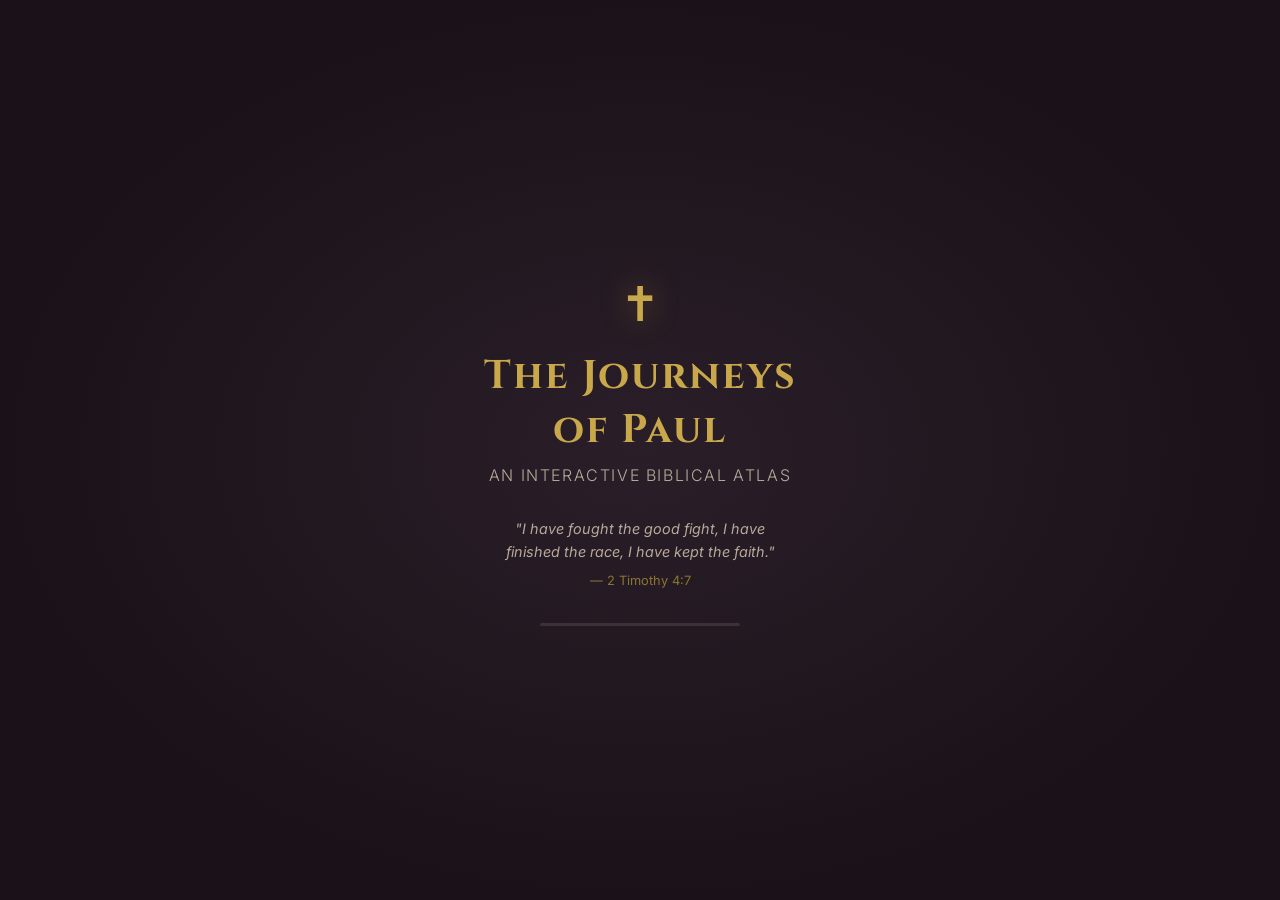
==== index.html @ fb25dde8 "feat: Paul's Missionary Journeys interactive biblical atlas ArcGIS Maps SDK 5.0 app with Calcite Des" ====
<!DOCTYPE html>
<html lang="en">
  <head>
    <meta charset="UTF-8" />
    <meta name="viewport" content="width=device-width, initial-scale=1.0, maximum-scale=1.0, user-scalable=no" />
    <meta name="apple-mobile-web-app-capable" content="yes" />
    <meta name="apple-mobile-web-app-status-bar-style" content="black-translucent" />
    <meta name="theme-color" content="#1a1119" />
    <meta name="description" content="Interactive map of the Apostle Paul's missionary journeys with scripture references, biblical and modern city names." />
    <title>Paul's Missionary Journeys</title>

    <!-- ArcGIS Maps SDK 5.0 (unified: Core + Calcite + Components) -->
    <script type="module" src="https://js.arcgis.com/5.0/"></script>
    <link rel="stylesheet" href="https://js.arcgis.com/5.0/esri/themes/dark/main.css" />

    <!-- Google Fonts -->
    <link rel="preconnect" href="https://fonts.googleapis.com" />
    <link rel="preconnect" href="https://fonts.gstatic.com" crossorigin />
    <link href="https://fonts.googleapis.com/css2?family=Cinzel:wght@400;600;700&family=Inter:wght@300;400;500;600&display=swap" rel="stylesheet" />

    <!-- App Styles -->
    <link rel="stylesheet" href="css/styles.css" />
  </head>

  <body class="calcite-mode-dark">
    <!-- ==================== SPLASH SCREEN ==================== -->
    <div id="splash" class="splash">
      <div class="splash-content">
        <div class="splash-cross">&#10013;</div>
        <h1 class="splash-title">The Journeys of Paul</h1>
        <p class="splash-subtitle">An Interactive Biblical Atlas</p>
        <div class="splash-verse">
          "I have fought the good fight, I have finished the race, I have kept the faith."
          <span class="splash-ref">&mdash; 2 Timothy 4:7</span>
        </div>
        <div class="splash-loader">
          <div class="splash-loader-bar"></div>
        </div>
      </div>
    </div>

    <!-- ==================== MAIN APP ==================== -->
    <calcite-shell class="app-shell">

      <!-- ===== HEADER ===== -->
      <calcite-navigation slot="header" class="app-header">
        <calcite-navigation-logo
          slot="logo"
          heading="Paul's Journeys"
          description="Interactive Biblical Atlas"
          icon="map"
        ></calcite-navigation-logo>

        <div slot="content-end" class="header-actions">
          <calcite-button
            id="btnScripture"
            appearance="transparent"
            icon-start="book"
            kind="neutral"
            scale="s"
            class="header-btn"
          >Scripture</calcite-button>
          <calcite-button
            id="btnToggleNames"
            appearance="transparent"
            icon-start="label"
            kind="neutral"
            scale="s"
            class="header-btn"
          >Names</calcite-button>
          <calcite-button
            id="btnInfo"
            appearance="transparent"
            icon-start="information"
            kind="neutral"
            scale="s"
            class="header-btn hide-label-mobile"
          ></calcite-button>
        </div>
      </calcite-navigation>

      <!-- ===== JOURNEY SELECTOR CHIPS ===== -->
      <div id="journeyBar" class="journey-bar">
        <div class="journey-chips">
          <button class="journey-chip active" data-journey="all">
            <span class="chip-dot" style="background:#888"></span>
            All Journeys
          </button>
          <button class="journey-chip" data-journey="1">
            <span class="chip-dot" style="background:#C9A84C"></span>
            Journey 1
          </button>
          <button class="journey-chip" data-journey="2">
            <span class="chip-dot" style="background:#8A4F7D"></span>
            Journey 2
          </button>
          <button class="journey-chip" data-journey="3">
            <span class="chip-dot" style="background:#568259"></span>
            Journey 3
          </button>
          <button class="journey-chip" data-journey="4">
            <span class="chip-dot" style="background:#A34B4B"></span>
            To Rome
          </button>
        </div>
      </div>

      <!-- ===== MAP ===== -->
      <div id="viewDiv"></div>

      <!-- ===== SCRIPTURE FILTER PANEL ===== -->
      <div id="scripturePanel" class="scripture-panel hidden">
        <div class="scripture-panel-header">
          <h3>Filter by Scripture</h3>
          <calcite-button
            id="closeScripture"
            appearance="transparent"
            icon-start="x"
            kind="neutral"
            scale="s"
          ></calcite-button>
        </div>
        <div class="scripture-search">
          <calcite-input-text
            id="scriptureSearch"
            placeholder="Search verse (e.g. Acts 16:9)"
            icon="search"
            clearable
            scale="m"
          ></calcite-input-text>
        </div>
        <div id="chapterList" class="chapter-list"></div>
      </div>

      <!-- ===== INFO MODAL ===== -->
      <calcite-modal id="infoModal" scale="m" width-scale="s">
        <h3 slot="header">About This Map</h3>
        <div slot="content" class="info-content">
          <p>This interactive atlas traces the <strong>four missionary journeys of the Apostle Paul</strong> as recorded in the book of Acts.</p>
          <div class="info-legend">
            <h4>Journey Legend</h4>
            <div class="legend-item"><span class="legend-line" style="background:#C9A84C"></span>First Journey (AD 46-48) &mdash; Acts 13-14</div>
            <div class="legend-item"><span class="legend-line" style="background:#8A4F7D"></span>Second Journey (AD 49-52) &mdash; Acts 15:36-18:22</div>
            <div class="legend-item"><span class="legend-line" style="background:#568259"></span>Third Journey (AD 53-57) &mdash; Acts 18:23-21:17</div>
            <div class="legend-item"><span class="legend-line" style="background:#A34B4B"></span>Journey to Rome (AD 59-60) &mdash; Acts 27-28</div>
          </div>
          <div class="info-features">
            <h4>Features</h4>
            <ul>
              <li>Tap any city to see biblical events & scripture</li>
              <li>Use journey chips to filter by trip</li>
              <li>Toggle biblical/modern city names</li>
              <li>Filter by scripture chapter or verse</li>
              <li>See how each city connects to the biblical narrative</li>
            </ul>
          </div>
          <p class="info-verse">"How beautiful are the feet of those who bring good news!" &mdash; Romans 10:15</p>
        </div>
      </calcite-modal>

      <!-- ===== BOTTOM SHEET (city details) ===== -->
      <div id="bottomSheet" class="bottom-sheet">
        <div class="sheet-handle" id="sheetHandle"><div class="handle-bar"></div></div>
        <div class="sheet-content" id="sheetContent">
          <div class="sheet-header">
            <div class="sheet-city-info">
              <h2 id="sheetBiblicalName" class="sheet-biblical-name"></h2>
              <p id="sheetModernName" class="sheet-modern-name"></p>
            </div>
            <calcite-button
              id="closeSheet"
              appearance="transparent"
              icon-start="x"
              kind="neutral"
              scale="s"
              round
            ></calcite-button>
          </div>
          <div id="sheetEvents" class="sheet-events"></div>
        </div>
      </div>

      <!-- ===== NAME TOGGLE INDICATOR ===== -->
      <div id="nameToggle" class="name-toggle">
        <span id="nameLabel">Showing: Biblical Names</span>
      </div>

    </calcite-shell>

    <!-- App Script -->
    <script type="module" src="js/app.js"></script>
  </body>
</html>
---- css/styles.css ----
/* ============================================================
   Paul's Missionary Journeys — Biblical Theme Styles
   ============================================================ */

/* ---------- CSS Variables / Theme ---------- */
:root {
  --gold: #C9A84C;
  --gold-light: #E8D9A0;
  --gold-dim: #8B7533;
  --parchment: #F5E6C8;
  --parchment-dark: #2A2118;
  --deep-purple: #1a1119;
  --panel-bg: #221a20;
  --card-bg: #2d2329;
  --card-border: #3d3036;
  --text-primary: #EDE0D4;
  --text-secondary: #B8A99A;
  --text-muted: #7A6D62;
  --journey-1: #C9A84C;
  --journey-2: #8A4F7D;
  --journey-3: #568259;
  --journey-4: #A34B4B;
  --font-display: "Cinzel", Georgia, serif;
  --font-body: "Inter", system-ui, -apple-system, sans-serif;
  --safe-bottom: env(safe-area-inset-bottom, 0px);
  --safe-top: env(safe-area-inset-top, 0px);
  --sheet-height: 0px;
}

/* ---------- Reset ---------- */
*,
*::before,
*::after {
  box-sizing: border-box;
  margin: 0;
  padding: 0;
}

html, body {
  height: 100%;
  overflow: hidden;
  font-family: var(--font-body);
  background: var(--deep-purple);
  color: var(--text-primary);
  -webkit-font-smoothing: antialiased;
  -webkit-tap-highlight-color: transparent;
}

/* ---------- Calcite Overrides ---------- */
calcite-shell {
  --calcite-color-brand: var(--gold);
  --calcite-font-family: var(--font-body);
}

.app-header {
  --calcite-color-brand: var(--gold);
  background: var(--deep-purple) !important;
  border-bottom: 1px solid var(--card-border);
}

.app-header calcite-navigation-logo {
  --calcite-color-text-1: var(--gold);
  font-family: var(--font-display);
}

.header-actions {
  display: flex;
  gap: 4px;
  align-items: center;
}

.header-btn {
  --calcite-color-text-1: var(--text-secondary);
  font-size: 13px;
}

/* ---------- Splash Screen ---------- */
.splash {
  position: fixed;
  inset: 0;
  z-index: 10000;
  display: flex;
  align-items: center;
  justify-content: center;
  background: radial-gradient(ellipse at center, #2a1f28 0%, var(--deep-purple) 70%);
  transition: opacity 0.8s ease, visibility 0.8s ease;
}

.splash.hidden {
  opacity: 0;
  visibility: hidden;
  pointer-events: none;
}

.splash-content {
  text-align: center;
  padding: 2rem;
  max-width: 400px;
}

.splash-cross {
  font-size: 48px;
  color: var(--gold);
  margin-bottom: 1rem;
  text-shadow: 0 0 30px rgba(201, 168, 76, 0.4);
  animation: pulse-glow 2s ease-in-out infinite;
}

@keyframes pulse-glow {
  0%, 100% { text-shadow: 0 0 20px rgba(201, 168, 76, 0.3); }
  50% { text-shadow: 0 0 40px rgba(201, 168, 76, 0.6); }
}

.splash-title {
  font-family: var(--font-display);
  font-size: clamp(1.8rem, 5vw, 2.5rem);
  color: var(--gold);
  letter-spacing: 0.05em;
  margin-bottom: 0.5rem;
}

.splash-subtitle {
  font-size: 1rem;
  color: var(--text-secondary);
  margin-bottom: 2rem;
  letter-spacing: 0.1em;
  text-transform: uppercase;
  font-weight: 300;
}

.splash-verse {
  font-style: italic;
  color: var(--text-secondary);
  font-size: 0.9rem;
  line-height: 1.6;
  margin-bottom: 2rem;
  padding: 0 1rem;
}

.splash-ref {
  display: block;
  margin-top: 0.5rem;
  color: var(--gold-dim);
  font-style: normal;
  font-size: 0.8rem;
}

.splash-loader {
  width: 200px;
  height: 3px;
  background: var(--card-border);
  border-radius: 3px;
  margin: 0 auto;
  overflow: hidden;
}

.splash-loader-bar {
  width: 0%;
  height: 100%;
  background: linear-gradient(90deg, var(--gold-dim), var(--gold));
  border-radius: 3px;
  transition: width 0.3s ease;
}

/* ---------- Map ---------- */
#viewDiv {
  flex: 1;
  width: 100%;
  position: relative;
}

/* Hide ArcGIS default UI elements we don't need */
.esri-ui-corner .esri-component {
  box-shadow: none !important;
}

/* ---------- Journey Selector Bar ---------- */
.journey-bar {
  position: absolute;
  top: 56px; /* below header */
  left: 0;
  right: 0;
  z-index: 100;
  padding: 8px 12px;
  pointer-events: none;
}

.journey-chips {
  display: flex;
  gap: 8px;
  overflow-x: auto;
  scrollbar-width: none;
  -ms-overflow-style: none;
  pointer-events: auto;
  padding-bottom: 4px;
}

.journey-chips::-webkit-scrollbar {
  display: none;
}

.journey-chip {
  display: flex;
  align-items: center;
  gap: 6px;
  padding: 6px 14px;
  border-radius: 20px;
  border: 1px solid var(--card-border);
  background: rgba(34, 26, 32, 0.92);
  backdrop-filter: blur(12px);
  -webkit-backdrop-filter: blur(12px);
  color: var(--text-secondary);
  font-family: var(--font-body);
  font-size: 12px;
  font-weight: 500;
  white-space: nowrap;
  cursor: pointer;
  transition: all 0.25s ease;
  flex-shrink: 0;
}

.journey-chip:hover {
  border-color: var(--gold-dim);
  color: var(--text-primary);
}

.journey-chip.active {
  background: rgba(201, 168, 76, 0.15);
  border-color: var(--gold);
  color: var(--gold);
}

.chip-dot {
  width: 8px;
  height: 8px;
  border-radius: 50%;
  flex-shrink: 0;
}

/* ---------- Scripture Filter Panel ---------- */
.scripture-panel {
  position: absolute;
  top: 56px;
  right: 0;
  width: 320px;
  max-width: 90vw;
  max-height: calc(100vh - 56px);
  background: var(--panel-bg);
  border-left: 1px solid var(--card-border);
  z-index: 200;
  display: flex;
  flex-direction: column;
  transition: transform 0.3s ease, opacity 0.3s ease;
  box-shadow: -4px 0 20px rgba(0, 0, 0, 0.3);
}

.scripture-panel.hidden {
  transform: translateX(100%);
  opacity: 0;
  pointer-events: none;
}

.scripture-panel-header {
  display: flex;
  justify-content: space-between;
  align-items: center;
  padding: 16px;
  border-bottom: 1px solid var(--card-border);
}

.scripture-panel-header h3 {
  font-family: var(--font-display);
  font-size: 1rem;
  color: var(--gold);
}

.scripture-search {
  padding: 12px 16px;
  border-bottom: 1px solid var(--card-border);
}

.chapter-list {
  flex: 1;
  overflow-y: auto;
  padding: 8px;
}

.chapter-item {
  padding: 10px 12px;
  border-radius: 8px;
  cursor: pointer;
  transition: background 0.2s;
  font-size: 13px;
  display: flex;
  justify-content: space-between;
  align-items: center;
}

.chapter-item:hover {
  background: rgba(201, 168, 76, 0.1);
}

.chapter-item.active {
  background: rgba(201, 168, 76, 0.15);
  color: var(--gold);
}

.chapter-item .chapter-name {
  font-weight: 500;
}

.chapter-item .chapter-count {
  font-size: 11px;
  color: var(--text-muted);
  background: var(--card-bg);
  padding: 2px 8px;
  border-radius: 10px;
}

.verse-sublist {
  padding-left: 12px;
  margin-top: 4px;
}

.verse-item {
  padding: 8px 12px;
  font-size: 12px;
  color: var(--text-secondary);
  border-radius: 6px;
  cursor: pointer;
  display: flex;
  align-items: center;
  gap: 8px;
  transition: background 0.2s;
}

.verse-item:hover {
  background: rgba(201, 168, 76, 0.08);
  color: var(--text-primary);
}

.verse-item .verse-dot {
  width: 6px;
  height: 6px;
  border-radius: 50%;
  flex-shrink: 0;
}

.verse-item .verse-city {
  font-weight: 500;
  color: var(--text-primary);
}

/* ---------- Bottom Sheet ---------- */
.bottom-sheet {
  position: fixed;
  bottom: 0;
  left: 0;
  right: 0;
  z-index: 300;
  background: var(--panel-bg);
  border-radius: 16px 16px 0 0;
  box-shadow: 0 -4px 30px rgba(0, 0, 0, 0.5);
  transform: translateY(100%);
  transition: transform 0.35s cubic-bezier(0.4, 0, 0.2, 1);
  max-height: 75vh;
  display: flex;
  flex-direction: column;
  will-change: transform;
}

.bottom-sheet.open {
  transform: translateY(0);
}

.sheet-handle {
  display: flex;
  justify-content: center;
  padding: 10px 0 6px;
  cursor: grab;
  touch-action: none;
}

.handle-bar {
  width: 36px;
  height: 4px;
  background: var(--text-muted);
  border-radius: 2px;
  opacity: 0.5;
}

.sheet-content {
  flex: 1;
  overflow-y: auto;
  padding: 0 20px 20px;
  overscroll-behavior: contain;
  padding-bottom: calc(20px + var(--safe-bottom));
}

.sheet-header {
  display: flex;
  justify-content: space-between;
  align-items: flex-start;
  margin-bottom: 16px;
  position: sticky;
  top: 0;
  background: var(--panel-bg);
  padding-top: 4px;
  padding-bottom: 12px;
  border-bottom: 1px solid var(--card-border);
}

.sheet-biblical-name {
  font-family: var(--font-display);
  font-size: 1.3rem;
  color: var(--gold);
  line-height: 1.3;
}

.sheet-modern-name {
  font-size: 0.85rem;
  color: var(--text-muted);
  margin-top: 2px;
}

.sheet-events {
  display: flex;
  flex-direction: column;
  gap: 16px;
}

/* Event Card */
.event-card {
  background: var(--card-bg);
  border-radius: 12px;
  padding: 16px;
  border-left: 3px solid var(--gold);
  transition: border-color 0.2s;
}

.event-card[data-journey="1"] { border-left-color: var(--journey-1); }
.event-card[data-journey="2"] { border-left-color: var(--journey-2); }
.event-card[data-journey="3"] { border-left-color: var(--journey-3); }
.event-card[data-journey="4"] { border-left-color: var(--journey-4); }

.event-journey-tag {
  display: inline-flex;
  align-items: center;
  gap: 4px;
  font-size: 11px;
  font-weight: 600;
  text-transform: uppercase;
  letter-spacing: 0.08em;
  margin-bottom: 8px;
  padding: 3px 10px;
  border-radius: 12px;
  background: rgba(201, 168, 76, 0.1);
  color: var(--gold);
}

.event-card[data-journey="2"] .event-journey-tag {
  background: rgba(138, 79, 125, 0.15);
  color: #C48AB7;
}
.event-card[data-journey="3"] .event-journey-tag {
  background: rgba(86, 130, 89, 0.15);
  color: #7DB882;
}
.event-card[data-journey="4"] .event-journey-tag {
  background: rgba(163, 75, 75, 0.15);
  color: #D48A8A;
}

.event-action {
  font-family: var(--font-display);
  font-size: 0.95rem;
  color: var(--text-primary);
  margin-bottom: 8px;
}

.event-description {
  font-size: 0.85rem;
  color: var(--text-secondary);
  line-height: 1.65;
  margin-bottom: 12px;
}

.event-quote {
  font-style: italic;
  font-size: 0.82rem;
  color: var(--gold-light);
  background: rgba(201, 168, 76, 0.06);
  padding: 12px 14px;
  border-radius: 8px;
  line-height: 1.6;
  margin-bottom: 10px;
  border-left: 2px solid var(--gold-dim);
}

.event-verse-ref {
  display: inline-flex;
  align-items: center;
  gap: 6px;
  font-size: 0.78rem;
  font-weight: 600;
  color: var(--gold);
  background: rgba(201, 168, 76, 0.1);
  padding: 4px 12px;
  border-radius: 16px;
  cursor: default;
}

.event-verse-ref::before {
  content: "\1F4D6";
  font-size: 12px;
}

/* ---------- Name Toggle Indicator ---------- */
.name-toggle {
  position: fixed;
  bottom: 20px;
  left: 50%;
  transform: translateX(-50%);
  z-index: 150;
  background: rgba(34, 26, 32, 0.92);
  backdrop-filter: blur(12px);
  -webkit-backdrop-filter: blur(12px);
  border: 1px solid var(--card-border);
  border-radius: 20px;
  padding: 6px 16px;
  font-size: 12px;
  color: var(--text-secondary);
  transition: opacity 0.3s, transform 0.3s;
  pointer-events: none;
  opacity: 0;
}

.name-toggle.visible {
  opacity: 1;
}

.bottom-sheet.open ~ .name-toggle {
  transform: translateX(-50%) translateY(-100px);
}

/* ---------- Info Modal ---------- */
.info-content {
  line-height: 1.7;
  color: var(--text-secondary);
  font-size: 0.9rem;
}

.info-content p {
  margin-bottom: 1rem;
}

.info-legend {
  margin: 1rem 0;
}

.info-legend h4, .info-features h4 {
  font-family: var(--font-display);
  font-size: 0.9rem;
  color: var(--gold);
  margin-bottom: 0.5rem;
}

.legend-item {
  display: flex;
  align-items: center;
  gap: 10px;
  padding: 4px 0;
  font-size: 0.82rem;
}

.legend-line {
  width: 24px;
  height: 3px;
  border-radius: 2px;
  flex-shrink: 0;
}

.info-features ul {
  padding-left: 1.2rem;
  margin: 0.5rem 0 1rem;
}

.info-features li {
  margin-bottom: 0.3rem;
  font-size: 0.82rem;
}

.info-verse {
  font-style: italic;
  text-align: center;
  color: var(--gold-dim);
  font-size: 0.85rem;
  margin-top: 1.5rem;
  padding-top: 1rem;
  border-top: 1px solid var(--card-border);
}

/* ---------- Map Labels (custom styling) ---------- */
.city-label {
  font-family: var(--font-display);
  font-size: 11px;
  color: var(--parchment);
  text-shadow: 0 1px 3px rgba(0,0,0,0.8), 0 0 6px rgba(0,0,0,0.5);
  white-space: nowrap;
  pointer-events: none;
}

/* ---------- Responsive ---------- */

/* Tablet+ */
@media (min-width: 768px) {
  .bottom-sheet {
    left: auto;
    right: 16px;
    bottom: 16px;
    width: 400px;
    max-height: calc(100vh - 120px);
    border-radius: 16px;
    transform: translateX(calc(100% + 20px));
  }

  .bottom-sheet.open {
    transform: translateX(0);
  }

  .sheet-handle {
    display: none;
  }

  .journey-bar {
    top: 56px;
    left: 50%;
    right: auto;
    transform: translateX(-50%);
    padding: 12px;
  }

  .scripture-panel {
    width: 360px;
    border-radius: 0 0 0 12px;
    top: 56px;
  }

  .name-toggle {
    bottom: 24px;
    left: 24px;
    transform: none;
  }

  .bottom-sheet.open ~ .name-toggle {
    transform: none;
  }
}

/* Large desktop */
@media (min-width: 1200px) {
  .bottom-sheet {
    width: 440px;
  }
}

/* Mobile specific */
@media (max-width: 767px) {
  .hide-label-mobile span {
    display: none;
  }

  .header-btn {
    font-size: 0;
    min-width: 36px;
  }

  .scripture-panel {
    width: 100%;
    max-width: 100vw;
    top: 56px;
    border-radius: 0;
    max-height: 60vh;
  }

  .journey-bar {
    padding: 6px 8px;
  }

  .journey-chip {
    padding: 5px 10px;
    font-size: 11px;
  }
}

/* Safe area for iPhones with notch */
@supports (padding: max(0px)) {
  .bottom-sheet .sheet-content {
    padding-bottom: max(20px, var(--safe-bottom));
  }

  .app-header {
    padding-top: var(--safe-top);
  }
}

/* ---------- Scrollbar Styling ---------- */
.sheet-content::-webkit-scrollbar,
.chapter-list::-webkit-scrollbar {
  width: 4px;
}

.sheet-content::-webkit-scrollbar-track,
.chapter-list::-webkit-scrollbar-track {
  background: transparent;
}

.sheet-content::-webkit-scrollbar-thumb,
.chapter-list::-webkit-scrollbar-thumb {
  background: var(--card-border);
  border-radius: 4px;
}

/* ---------- Animations ---------- */
@keyframes fadeInUp {
  from {
    opacity: 0;
    transform: translateY(10px);
  }
  to {
    opacity: 1;
    transform: translateY(0);
  }
}

.event-card {
  animation: fadeInUp 0.3s ease forwards;
  opacity: 0;
}

.event-card:nth-child(1) { animation-delay: 0.05s; }
.event-card:nth-child(2) { animation-delay: 0.1s; }
.event-card:nth-child(3) { animation-delay: 0.15s; }
.event-card:nth-child(4) { animation-delay: 0.2s; }
.event-card:nth-child(5) { animation-delay: 0.25s; }

/* Focus visible for accessibility */
.journey-chip:focus-visible,
.chapter-item:focus-visible,
.verse-item:focus-visible {
  outline: 2px solid var(--gold);
  outline-offset: 2px;
}

/* Prevent text selection on interactive elements */
.journey-chip,
.sheet-handle {
  user-select: none;
  -webkit-user-select: none;
}
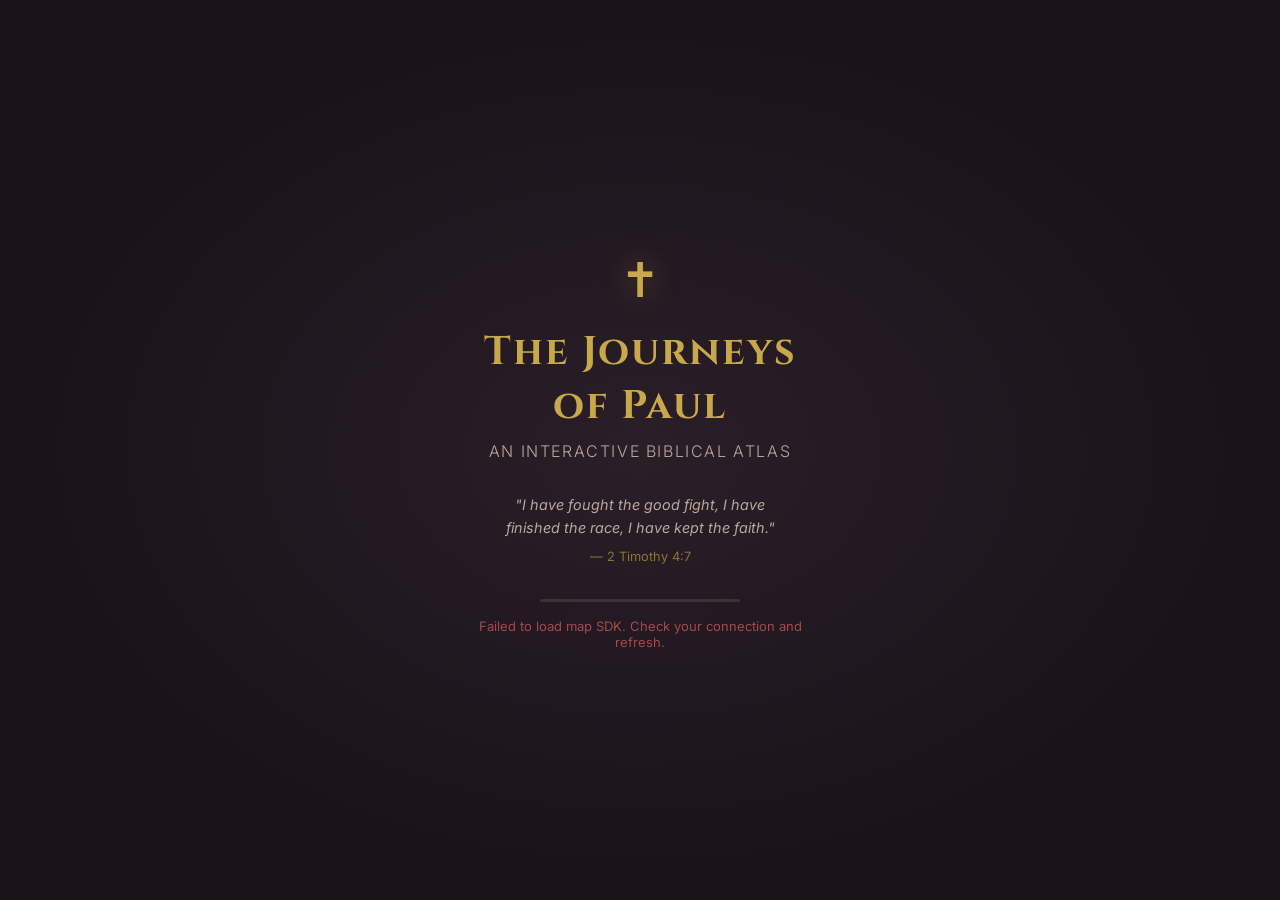
==== commit ac8712af: "fix: use $arcgis.import() for ArcGIS 5.0 module loading The app was stuck on the splash screen becau" ====
--- a/index.html
+++ b/index.html
@@ -12,6 +12,8 @@
     <!-- ArcGIS Maps SDK 5.0 (unified: Core + Calcite + Components) -->
     <script type="module" src="https://js.arcgis.com/5.0/"></script>
     <link rel="stylesheet" href="https://js.arcgis.com/5.0/esri/themes/dark/main.css" />
+    <!-- Fallback: if ArcGIS CSS path is different in 5.0 -->
+    <link rel="stylesheet" href="https://js.arcgis.com/5.0/@arcgis/core/assets/esri/themes/dark/main.css" onerror="" />
 
     <!-- Google Fonts -->
     <link rel="preconnect" href="https://fonts.googleapis.com" />
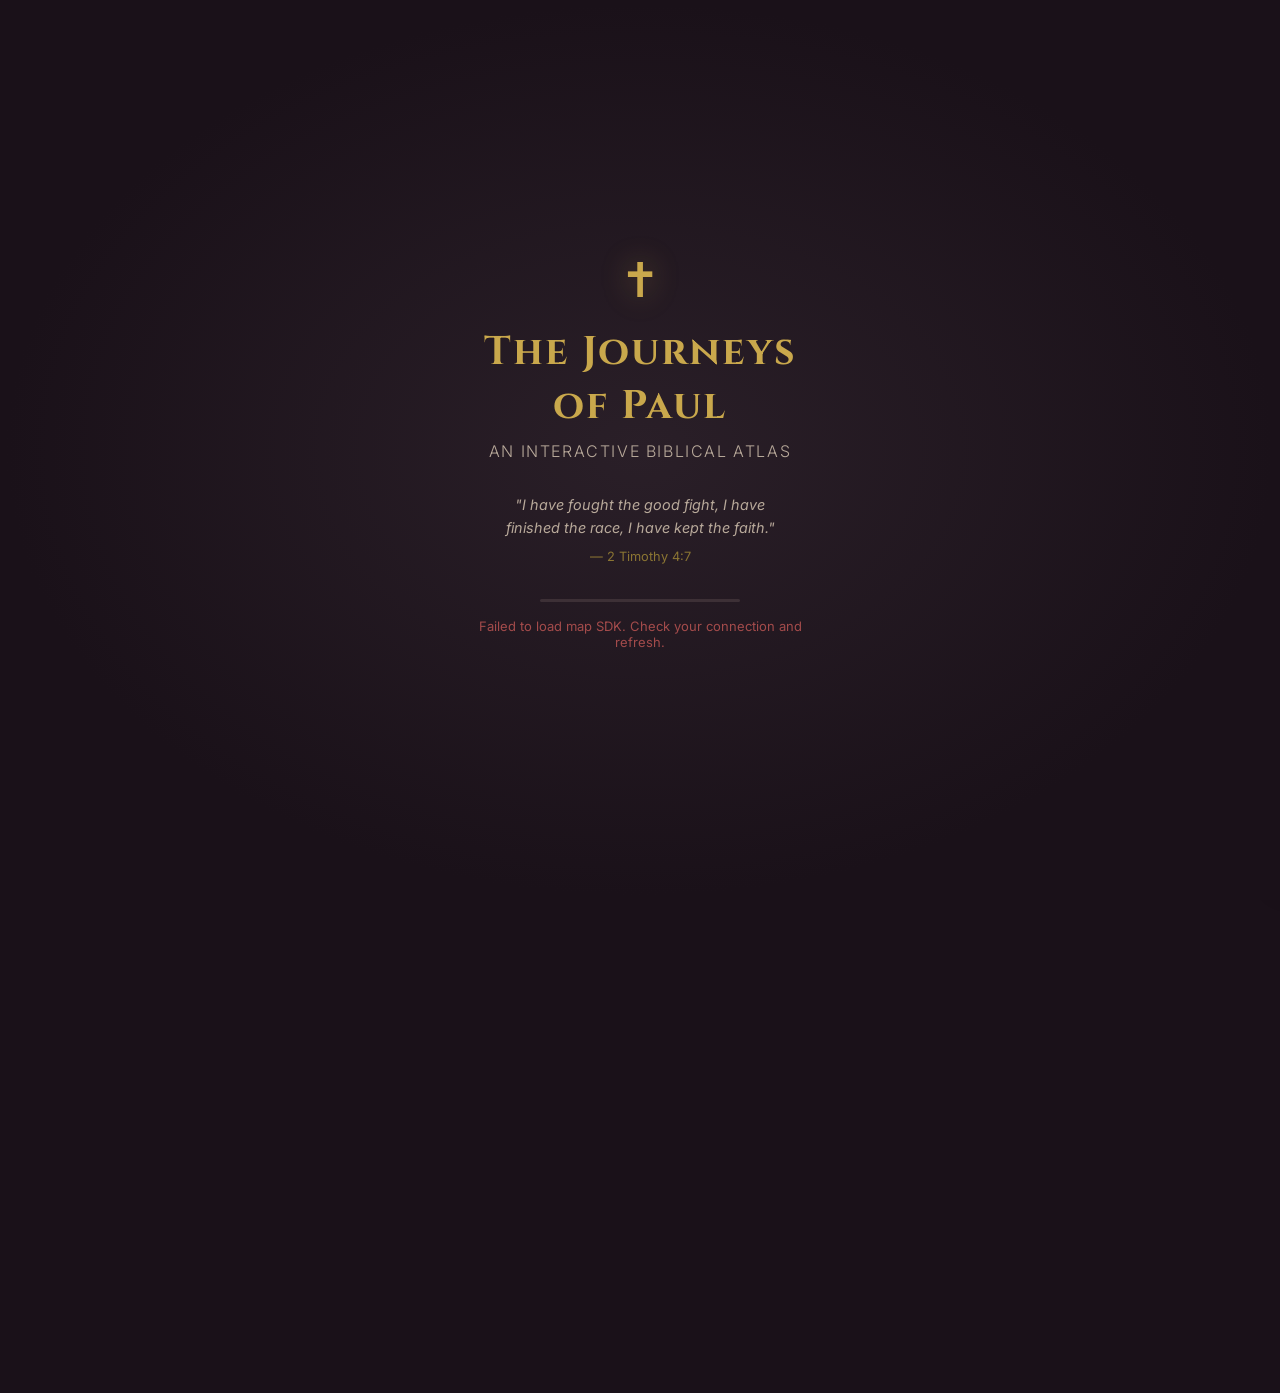
==== commit 9471b18b: "fix: map now renders — use OpenStreetMapLayer and fix reactiveUtils path Three issues fixed: 1. reac" ====
--- a/index.html
+++ b/index.html
@@ -12,8 +12,6 @@
     <!-- ArcGIS Maps SDK 5.0 (unified: Core + Calcite + Components) -->
     <script type="module" src="https://js.arcgis.com/5.0/"></script>
     <link rel="stylesheet" href="https://js.arcgis.com/5.0/esri/themes/dark/main.css" />
-    <!-- Fallback: if ArcGIS CSS path is different in 5.0 -->
-    <link rel="stylesheet" href="https://js.arcgis.com/5.0/@arcgis/core/assets/esri/themes/dark/main.css" onerror="" />
 
     <!-- Google Fonts -->
     <link rel="preconnect" href="https://fonts.googleapis.com" />
--- a/css/styles.css
+++ b/css/styles.css
@@ -166,6 +166,8 @@
 #viewDiv {
   flex: 1;
   width: 100%;
+  height: 100%;
+  min-height: 100vh;
   position: relative;
 }
 
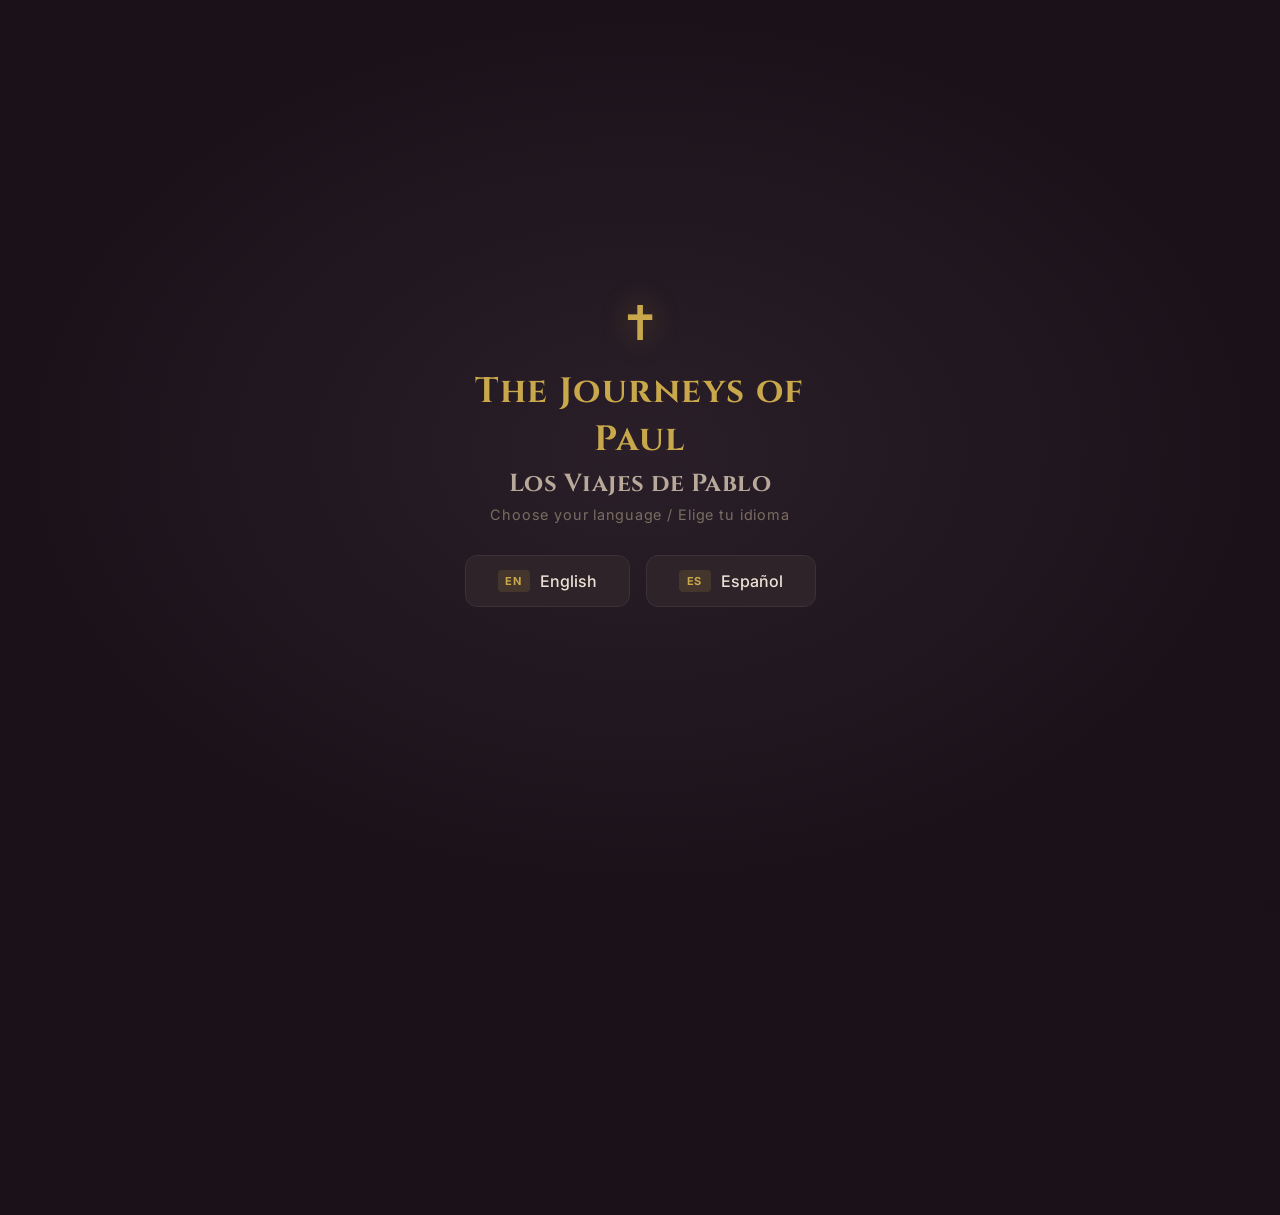
==== commit 7871270e: "feat: add bilingual support, donation modal, and trip isolation - Language selector (EN/ES) shown on" ====
--- a/index.html
+++ b/index.html
@@ -9,7 +9,7 @@
     <meta name="description" content="Interactive map of the Apostle Paul's missionary journeys with scripture references, biblical and modern city names." />
     <title>Paul's Missionary Journeys</title>
 
-    <!-- ArcGIS Maps SDK 5.0 (unified: Core + Calcite + Components) -->
+    <!-- ArcGIS Maps SDK 5.0 -->
     <script type="module" src="https://js.arcgis.com/5.0/"></script>
     <link rel="stylesheet" href="https://js.arcgis.com/5.0/esri/themes/dark/main.css" />
 
@@ -23,15 +23,35 @@
   </head>
 
   <body class="calcite-mode-dark">
+
+    <!-- ==================== LANGUAGE SELECTOR ==================== -->
+    <div id="langSelector" class="lang-selector">
+      <div class="lang-content">
+        <div class="lang-cross">&#10013;</div>
+        <h1 class="lang-title">The Journeys of Paul<br><span class="lang-title-es">Los Viajes de Pablo</span></h1>
+        <p class="lang-subtitle">Choose your language / Elige tu idioma</p>
+        <div class="lang-buttons">
+          <button class="lang-btn" data-lang="en">
+            <span class="lang-flag">EN</span>
+            English
+          </button>
+          <button class="lang-btn" data-lang="es">
+            <span class="lang-flag">ES</span>
+            Espa&ntilde;ol
+          </button>
+        </div>
+      </div>
+    </div>
+
     <!-- ==================== SPLASH SCREEN ==================== -->
-    <div id="splash" class="splash">
+    <div id="splash" class="splash hidden">
       <div class="splash-content">
         <div class="splash-cross">&#10013;</div>
-        <h1 class="splash-title">The Journeys of Paul</h1>
-        <p class="splash-subtitle">An Interactive Biblical Atlas</p>
+        <h1 id="splashTitle" class="splash-title">The Journeys of Paul</h1>
+        <p id="splashSubtitle" class="splash-subtitle">Interactive Biblical Atlas</p>
         <div class="splash-verse">
-          "I have fought the good fight, I have finished the race, I have kept the faith."
-          <span class="splash-ref">&mdash; 2 Timothy 4:7</span>
+          <span id="splashVerse">"I have fought the good fight, I have finished the race, I have kept the faith."</span>
+          <span id="splashRef" class="splash-ref">&mdash; 2 Timothy 4:7</span>
         </div>
         <div class="splash-loader">
           <div class="splash-loader-bar"></div>
@@ -46,36 +66,17 @@
       <calcite-navigation slot="header" class="app-header">
         <calcite-navigation-logo
           slot="logo"
+          id="navLogo"
           heading="Paul's Journeys"
           description="Interactive Biblical Atlas"
           icon="map"
         ></calcite-navigation-logo>
 
         <div slot="content-end" class="header-actions">
-          <calcite-button
-            id="btnScripture"
-            appearance="transparent"
-            icon-start="book"
-            kind="neutral"
-            scale="s"
-            class="header-btn"
-          >Scripture</calcite-button>
-          <calcite-button
-            id="btnToggleNames"
-            appearance="transparent"
-            icon-start="label"
-            kind="neutral"
-            scale="s"
-            class="header-btn"
-          >Names</calcite-button>
-          <calcite-button
-            id="btnInfo"
-            appearance="transparent"
-            icon-start="information"
-            kind="neutral"
-            scale="s"
-            class="header-btn hide-label-mobile"
-          ></calcite-button>
+          <calcite-button id="btnScripture" appearance="transparent" icon-start="book" kind="neutral" scale="s" class="header-btn">Scripture</calcite-button>
+          <calcite-button id="btnToggleNames" appearance="transparent" icon-start="label" kind="neutral" scale="s" class="header-btn">Names</calcite-button>
+          <calcite-button id="btnDonate" appearance="transparent" icon-start="heart" kind="neutral" scale="s" class="header-btn header-btn-icon-only" title="Support this project"></calcite-button>
+          <calcite-button id="btnInfo" appearance="transparent" icon-start="information" kind="neutral" scale="s" class="header-btn header-btn-icon-only"></calcite-button>
         </div>
       </calcite-navigation>
 
@@ -84,23 +85,23 @@
         <div class="journey-chips">
           <button class="journey-chip active" data-journey="all">
             <span class="chip-dot" style="background:#888"></span>
-            All Journeys
+            <span class="chip-label" data-i18n="chipAll">All Journeys</span>
           </button>
           <button class="journey-chip" data-journey="1">
             <span class="chip-dot" style="background:#C9A84C"></span>
-            Journey 1
+            <span class="chip-label" data-i18n="chip1">Journey 1</span>
           </button>
           <button class="journey-chip" data-journey="2">
             <span class="chip-dot" style="background:#8A4F7D"></span>
-            Journey 2
+            <span class="chip-label" data-i18n="chip2">Journey 2</span>
           </button>
           <button class="journey-chip" data-journey="3">
             <span class="chip-dot" style="background:#568259"></span>
-            Journey 3
+            <span class="chip-label" data-i18n="chip3">Journey 3</span>
           </button>
           <button class="journey-chip" data-journey="4">
             <span class="chip-dot" style="background:#A34B4B"></span>
-            To Rome
+            <span class="chip-label" data-i18n="chip4">To Rome</span>
           </button>
         </div>
       </div>
@@ -111,50 +112,46 @@
       <!-- ===== SCRIPTURE FILTER PANEL ===== -->
       <div id="scripturePanel" class="scripture-panel hidden">
         <div class="scripture-panel-header">
-          <h3>Filter by Scripture</h3>
-          <calcite-button
-            id="closeScripture"
-            appearance="transparent"
-            icon-start="x"
-            kind="neutral"
-            scale="s"
-          ></calcite-button>
+          <h3 id="scripturePanelTitle">Filter by Scripture</h3>
+          <calcite-button id="closeScripture" appearance="transparent" icon-start="x" kind="neutral" scale="s"></calcite-button>
         </div>
         <div class="scripture-search">
-          <calcite-input-text
-            id="scriptureSearch"
-            placeholder="Search verse (e.g. Acts 16:9)"
-            icon="search"
-            clearable
-            scale="m"
-          ></calcite-input-text>
+          <calcite-input-text id="scriptureSearch" placeholder="Search verse (e.g. Acts 16:9)" icon="search" clearable scale="m"></calcite-input-text>
         </div>
         <div id="chapterList" class="chapter-list"></div>
       </div>
 
       <!-- ===== INFO MODAL ===== -->
       <calcite-modal id="infoModal" scale="m" width-scale="s">
-        <h3 slot="header">About This Map</h3>
-        <div slot="content" class="info-content">
-          <p>This interactive atlas traces the <strong>four missionary journeys of the Apostle Paul</strong> as recorded in the book of Acts.</p>
-          <div class="info-legend">
-            <h4>Journey Legend</h4>
-            <div class="legend-item"><span class="legend-line" style="background:#C9A84C"></span>First Journey (AD 46-48) &mdash; Acts 13-14</div>
-            <div class="legend-item"><span class="legend-line" style="background:#8A4F7D"></span>Second Journey (AD 49-52) &mdash; Acts 15:36-18:22</div>
-            <div class="legend-item"><span class="legend-line" style="background:#568259"></span>Third Journey (AD 53-57) &mdash; Acts 18:23-21:17</div>
-            <div class="legend-item"><span class="legend-line" style="background:#A34B4B"></span>Journey to Rome (AD 59-60) &mdash; Acts 27-28</div>
+        <h3 slot="header" id="infoModalTitle">About This Map</h3>
+        <div slot="content" id="infoModalContent" class="info-content"></div>
+      </calcite-modal>
+
+      <!-- ===== DONATE MODAL ===== -->
+      <calcite-modal id="donateModal" scale="s" width-scale="s">
+        <h3 slot="header" id="donateModalTitle">Support This Project</h3>
+        <div slot="content" class="donate-content">
+          <p id="donateText" class="donate-text"></p>
+
+          <a href="https://venmo.com/u/garridolecca" target="_blank" rel="noopener" class="donate-venmo-btn" id="donateVenmoBtn">
+            <svg class="venmo-icon" viewBox="0 0 24 24" width="20" height="20" fill="currentColor"><path d="M20.41 1.87c.75 1.22 1.09 2.48 1.09 4.07 0 5.07-4.33 11.65-7.84 16.27H6.59L3.5 2.23l6.76-.62 1.73 13.86C13.87 12.42 16 7.6 16 4.79c0-1.52-.26-2.56-.67-3.4l5.08.48z"/></svg>
+            <span id="donateBtnLabel">Donate via Venmo</span>
+          </a>
+
+          <div class="donate-qr-section">
+            <p class="donate-qr-label" id="donateQrLabel">Or scan this QR code:</p>
+            <img class="donate-qr" src="https://api.qrserver.com/v1/create-qr-code/?size=180x180&data=https://venmo.com/u/garridolecca&bgcolor=221a20&color=C9A84C" alt="Venmo QR Code" width="150" height="150" />
           </div>
-          <div class="info-features">
-            <h4>Features</h4>
-            <ul>
-              <li>Tap any city to see biblical events & scripture</li>
-              <li>Use journey chips to filter by trip</li>
-              <li>Toggle biblical/modern city names</li>
-              <li>Filter by scripture chapter or verse</li>
-              <li>See how each city connects to the biblical narrative</li>
-            </ul>
+
+          <div class="donate-divider"></div>
+
+          <div class="donate-email">
+            <p id="donateEmailLabel" class="donate-email-label">Feedback or questions?</p>
+            <a href="mailto:garridolecca.rivera@gmail.com" class="donate-email-link">
+              <svg viewBox="0 0 24 24" width="16" height="16" fill="currentColor"><path d="M20 4H4c-1.1 0-2 .9-2 2v12c0 1.1.9 2 2 2h16c1.1 0 2-.9 2-2V6c0-1.1-.9-2-2-2zm0 4l-8 5-8-5V6l8 5 8-5v2z"/></svg>
+              garridolecca.rivera@gmail.com
+            </a>
           </div>
-          <p class="info-verse">"How beautiful are the feet of those who bring good news!" &mdash; Romans 10:15</p>
         </div>
       </calcite-modal>
 
@@ -167,14 +164,7 @@
               <h2 id="sheetBiblicalName" class="sheet-biblical-name"></h2>
               <p id="sheetModernName" class="sheet-modern-name"></p>
             </div>
-            <calcite-button
-              id="closeSheet"
-              appearance="transparent"
-              icon-start="x"
-              kind="neutral"
-              scale="s"
-              round
-            ></calcite-button>
+            <calcite-button id="closeSheet" appearance="transparent" icon-start="x" kind="neutral" scale="s" round></calcite-button>
           </div>
           <div id="sheetEvents" class="sheet-events"></div>
         </div>
--- a/css/styles.css
+++ b/css/styles.css
@@ -723,6 +723,198 @@
   border-radius: 4px;
 }
 
+/* ---------- Language Selector ---------- */
+.lang-selector {
+  position: fixed;
+  inset: 0;
+  z-index: 10001;
+  display: flex;
+  align-items: center;
+  justify-content: center;
+  background: radial-gradient(ellipse at center, #2a1f28 0%, var(--deep-purple) 70%);
+  transition: opacity 0.6s ease, visibility 0.6s ease;
+}
+
+.lang-selector.hidden {
+  opacity: 0;
+  visibility: hidden;
+  pointer-events: none;
+}
+
+.lang-content {
+  text-align: center;
+  padding: 2rem;
+  max-width: 420px;
+}
+
+.lang-cross {
+  font-size: 48px;
+  color: var(--gold);
+  margin-bottom: 1rem;
+  text-shadow: 0 0 30px rgba(201, 168, 76, 0.4);
+  animation: pulse-glow 2s ease-in-out infinite;
+}
+
+.lang-title {
+  font-family: var(--font-display);
+  font-size: clamp(1.5rem, 4.5vw, 2.2rem);
+  color: var(--gold);
+  letter-spacing: 0.04em;
+  margin-bottom: 0.3rem;
+  line-height: 1.35;
+}
+
+.lang-title-es {
+  display: block;
+  font-size: 0.7em;
+  color: var(--text-secondary);
+  margin-top: 0.25rem;
+  letter-spacing: 0.02em;
+}
+
+.lang-subtitle {
+  font-size: 0.9rem;
+  color: var(--text-muted);
+  margin-bottom: 2rem;
+  letter-spacing: 0.06em;
+}
+
+.lang-buttons {
+  display: flex;
+  gap: 16px;
+  justify-content: center;
+  flex-wrap: wrap;
+}
+
+.lang-btn {
+  display: flex;
+  align-items: center;
+  gap: 10px;
+  padding: 14px 32px;
+  border-radius: 12px;
+  border: 1px solid var(--card-border);
+  background: var(--card-bg);
+  color: var(--text-primary);
+  font-family: var(--font-body);
+  font-size: 1rem;
+  font-weight: 500;
+  cursor: pointer;
+  transition: all 0.25s ease;
+  min-width: 160px;
+  justify-content: center;
+}
+
+.lang-btn:hover {
+  border-color: var(--gold);
+  background: rgba(201, 168, 76, 0.1);
+  color: var(--gold);
+  transform: translateY(-2px);
+  box-shadow: 0 4px 20px rgba(201, 168, 76, 0.15);
+}
+
+.lang-flag {
+  display: inline-flex;
+  align-items: center;
+  justify-content: center;
+  width: 32px;
+  height: 22px;
+  border-radius: 4px;
+  background: rgba(201, 168, 76, 0.15);
+  color: var(--gold);
+  font-size: 11px;
+  font-weight: 700;
+  letter-spacing: 0.05em;
+}
+
+/* ---------- Donate Modal ---------- */
+.donate-content {
+  text-align: center;
+  padding: 0.5rem 0;
+}
+
+.donate-text {
+  font-size: 0.9rem;
+  color: var(--text-secondary);
+  line-height: 1.7;
+  margin-bottom: 1.5rem;
+}
+
+.donate-venmo-btn {
+  display: inline-flex;
+  align-items: center;
+  gap: 10px;
+  padding: 12px 28px;
+  border-radius: 10px;
+  background: #008CFF;
+  color: white;
+  font-family: var(--font-body);
+  font-size: 0.95rem;
+  font-weight: 600;
+  text-decoration: none;
+  transition: all 0.25s ease;
+}
+
+.donate-venmo-btn:hover {
+  background: #006fcc;
+  transform: translateY(-1px);
+  box-shadow: 0 4px 16px rgba(0, 140, 255, 0.3);
+}
+
+.venmo-icon {
+  flex-shrink: 0;
+}
+
+.donate-qr-section {
+  margin-top: 1.5rem;
+}
+
+.donate-qr-label {
+  font-size: 0.82rem;
+  color: var(--text-muted);
+  margin-bottom: 0.75rem;
+}
+
+.donate-qr {
+  border-radius: 8px;
+  border: 2px solid var(--card-border);
+}
+
+.donate-divider {
+  height: 1px;
+  background: var(--card-border);
+  margin: 1.5rem 0;
+}
+
+.donate-email {
+  text-align: center;
+}
+
+.donate-email-label {
+  font-size: 0.82rem;
+  color: var(--text-muted);
+  margin-bottom: 0.5rem;
+}
+
+.donate-email-link {
+  display: inline-flex;
+  align-items: center;
+  gap: 6px;
+  color: var(--gold);
+  font-size: 0.85rem;
+  text-decoration: none;
+  transition: color 0.2s;
+}
+
+.donate-email-link:hover {
+  color: var(--gold-light);
+}
+
+/* ---------- Header Icon-Only Buttons ---------- */
+.header-btn-icon-only {
+  min-width: 36px !important;
+  font-size: 0 !important;
+}
+
 /* ---------- Animations ---------- */
 @keyframes fadeInUp {
   from {
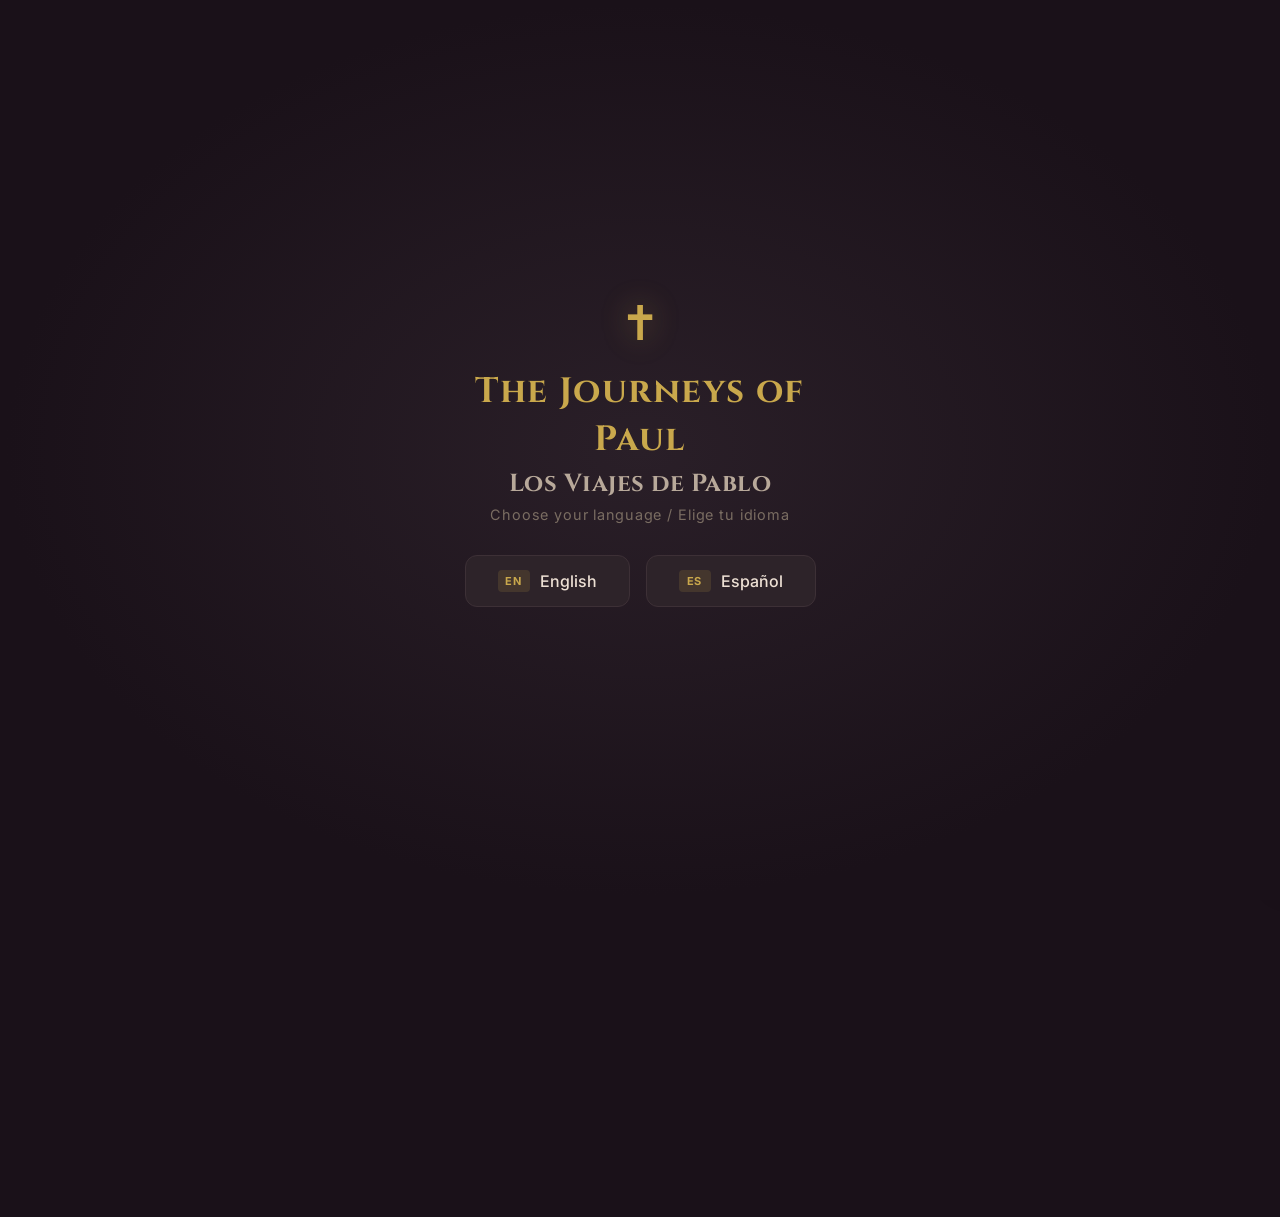
==== commit 8ed53527: "feat: CartoDB dark basemap, in-app language switch, visible donate button - Switch basemap from Open" ====
--- a/index.html
+++ b/index.html
@@ -75,7 +75,8 @@
         <div slot="content-end" class="header-actions">
           <calcite-button id="btnScripture" appearance="transparent" icon-start="book" kind="neutral" scale="s" class="header-btn">Scripture</calcite-button>
           <calcite-button id="btnToggleNames" appearance="transparent" icon-start="label" kind="neutral" scale="s" class="header-btn">Names</calcite-button>
-          <calcite-button id="btnDonate" appearance="transparent" icon-start="heart" kind="neutral" scale="s" class="header-btn header-btn-icon-only" title="Support this project"></calcite-button>
+          <calcite-button id="btnDonate" appearance="transparent" icon-start="heart" kind="neutral" scale="s" class="header-btn header-btn-donate" title="Support this project"><span id="donateBtnText">Support</span></calcite-button>
+          <calcite-button id="btnLang" appearance="transparent" icon-start="globe" kind="neutral" scale="s" class="header-btn header-btn-lang"><span id="langBtnText">ES</span></calcite-button>
           <calcite-button id="btnInfo" appearance="transparent" icon-start="information" kind="neutral" scale="s" class="header-btn header-btn-icon-only"></calcite-button>
         </div>
       </calcite-navigation>
--- a/css/styles.css
+++ b/css/styles.css
@@ -677,6 +677,16 @@
     min-width: 36px;
   }
 
+  /* Keep donate and lang text visible on mobile */
+  .header-btn-donate {
+    font-size: 12px !important;
+  }
+
+  .header-btn-lang {
+    font-size: 12px !important;
+    min-width: auto;
+  }
+
   .scripture-panel {
     width: 100%;
     max-width: 100vw;
@@ -915,6 +925,29 @@
   font-size: 0 !important;
 }
 
+/* ---------- Header Donate Button ---------- */
+.header-btn-donate {
+  --calcite-color-text-1: var(--gold) !important;
+  border: 1px solid rgba(201, 168, 76, 0.35) !important;
+  border-radius: 8px !important;
+  background: rgba(201, 168, 76, 0.08) !important;
+  font-size: 13px;
+  transition: all 0.25s ease;
+}
+
+.header-btn-donate:hover {
+  background: rgba(201, 168, 76, 0.18) !important;
+  border-color: var(--gold) !important;
+}
+
+/* ---------- Header Language Switch Button ---------- */
+.header-btn-lang {
+  --calcite-color-text-1: var(--text-secondary);
+  font-size: 13px;
+  font-weight: 600;
+  min-width: auto;
+}
+
 /* ---------- Animations ---------- */
 @keyframes fadeInUp {
   from {
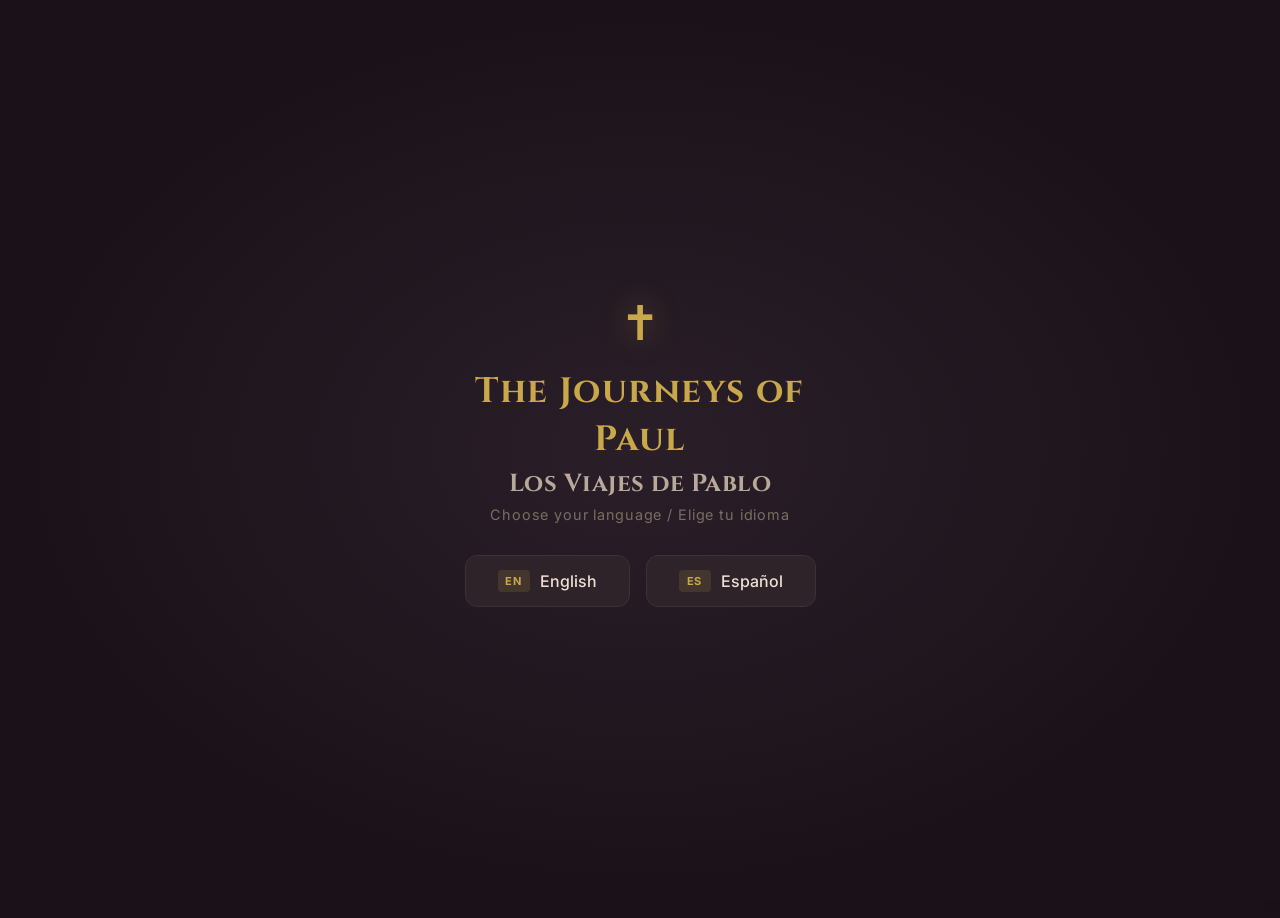
==== commit f946410d: "fix: light gray basemap, working donate modal, dark labels for light map - Switch from CartoDB Dark " ====
--- a/index.html
+++ b/index.html
@@ -122,39 +122,49 @@
         <div id="chapterList" class="chapter-list"></div>
       </div>
 
-      <!-- ===== INFO MODAL ===== -->
-      <calcite-modal id="infoModal" scale="m" width-scale="s">
-        <h3 slot="header" id="infoModalTitle">About This Map</h3>
-        <div slot="content" id="infoModalContent" class="info-content"></div>
-      </calcite-modal>
+      <!-- ===== INFO OVERLAY ===== -->
+      <div id="infoOverlay" class="modal-overlay hidden">
+        <div class="modal-box modal-box-md">
+          <div class="modal-header">
+            <h3 id="infoModalTitle">About This Map</h3>
+            <button class="modal-close" id="closeInfo">&times;</button>
+          </div>
+          <div id="infoModalContent" class="info-content"></div>
+        </div>
+      </div>
 
-      <!-- ===== DONATE MODAL ===== -->
-      <calcite-modal id="donateModal" scale="s" width-scale="s">
-        <h3 slot="header" id="donateModalTitle">Support This Project</h3>
-        <div slot="content" class="donate-content">
-          <p id="donateText" class="donate-text"></p>
+      <!-- ===== DONATE OVERLAY ===== -->
+      <div id="donateOverlay" class="modal-overlay hidden">
+        <div class="modal-box modal-box-sm">
+          <div class="modal-header">
+            <h3 id="donateModalTitle">Support This Project</h3>
+            <button class="modal-close" id="closeDonate">&times;</button>
+          </div>
+          <div class="donate-content">
+            <p id="donateText" class="donate-text"></p>
 
-          <a href="https://venmo.com/u/garridolecca" target="_blank" rel="noopener" class="donate-venmo-btn" id="donateVenmoBtn">
-            <svg class="venmo-icon" viewBox="0 0 24 24" width="20" height="20" fill="currentColor"><path d="M20.41 1.87c.75 1.22 1.09 2.48 1.09 4.07 0 5.07-4.33 11.65-7.84 16.27H6.59L3.5 2.23l6.76-.62 1.73 13.86C13.87 12.42 16 7.6 16 4.79c0-1.52-.26-2.56-.67-3.4l5.08.48z"/></svg>
-            <span id="donateBtnLabel">Donate via Venmo</span>
-          </a>
+            <a href="https://venmo.com/u/garridolecca" target="_blank" rel="noopener" class="donate-venmo-btn" id="donateVenmoBtn">
+              <svg class="venmo-icon" viewBox="0 0 24 24" width="20" height="20" fill="currentColor"><path d="M20.41 1.87c.75 1.22 1.09 2.48 1.09 4.07 0 5.07-4.33 11.65-7.84 16.27H6.59L3.5 2.23l6.76-.62 1.73 13.86C13.87 12.42 16 7.6 16 4.79c0-1.52-.26-2.56-.67-3.4l5.08.48z"/></svg>
+              <span id="donateBtnLabel">Donate via Venmo</span>
+            </a>
 
-          <div class="donate-qr-section">
-            <p class="donate-qr-label" id="donateQrLabel">Or scan this QR code:</p>
-            <img class="donate-qr" src="https://api.qrserver.com/v1/create-qr-code/?size=180x180&data=https://venmo.com/u/garridolecca&bgcolor=221a20&color=C9A84C" alt="Venmo QR Code" width="150" height="150" />
-          </div>
+            <div class="donate-qr-section">
+              <p class="donate-qr-label" id="donateQrLabel">Or scan this QR code:</p>
+              <img class="donate-qr" src="https://api.qrserver.com/v1/create-qr-code/?size=180x180&data=https://venmo.com/u/garridolecca&bgcolor=2d2329&color=C9A84C" alt="Venmo QR Code" width="150" height="150" />
+            </div>
 
-          <div class="donate-divider"></div>
+            <div class="donate-divider"></div>
 
-          <div class="donate-email">
-            <p id="donateEmailLabel" class="donate-email-label">Feedback or questions?</p>
-            <a href="mailto:garridolecca.rivera@gmail.com" class="donate-email-link">
-              <svg viewBox="0 0 24 24" width="16" height="16" fill="currentColor"><path d="M20 4H4c-1.1 0-2 .9-2 2v12c0 1.1.9 2 2 2h16c1.1 0 2-.9 2-2V6c0-1.1-.9-2-2-2zm0 4l-8 5-8-5V6l8 5 8-5v2z"/></svg>
-              garridolecca.rivera@gmail.com
-            </a>
+            <div class="donate-email">
+              <p id="donateEmailLabel" class="donate-email-label">Feedback or questions?</p>
+              <a href="mailto:garridolecca.rivera@gmail.com" class="donate-email-link">
+                <svg viewBox="0 0 24 24" width="16" height="16" fill="currentColor"><path d="M20 4H4c-1.1 0-2 .9-2 2v12c0 1.1.9 2 2 2h16c1.1 0 2-.9 2-2V6c0-1.1-.9-2-2-2zm0 4l-8 5-8-5V6l8 5 8-5v2z"/></svg>
+                garridolecca.rivera@gmail.com
+              </a>
+            </div>
           </div>
         </div>
-      </calcite-modal>
+      </div>
 
       <!-- ===== BOTTOM SHEET (city details) ===== -->
       <div id="bottomSheet" class="bottom-sheet">
--- a/css/styles.css
+++ b/css/styles.css
@@ -545,8 +545,93 @@
   transform: translateX(-50%) translateY(-100px);
 }
 
+/* ---------- Custom Modal Overlay ---------- */
+.modal-overlay {
+  position: fixed;
+  inset: 0;
+  z-index: 5000;
+  display: flex;
+  align-items: center;
+  justify-content: center;
+  background: rgba(0, 0, 0, 0.65);
+  backdrop-filter: blur(4px);
+  -webkit-backdrop-filter: blur(4px);
+  transition: opacity 0.25s ease, visibility 0.25s ease;
+  padding: 24px;
+}
+
+.modal-overlay.hidden {
+  opacity: 0;
+  visibility: hidden;
+  pointer-events: none;
+}
+
+.modal-box {
+  background: var(--panel-bg);
+  border-radius: 16px;
+  border: 1px solid var(--card-border);
+  box-shadow: 0 16px 48px rgba(0, 0, 0, 0.5);
+  max-height: calc(100vh - 48px);
+  overflow-y: auto;
+  width: 100%;
+}
+
+.modal-box-sm {
+  max-width: 400px;
+}
+
+.modal-box-md {
+  max-width: 500px;
+}
+
+.modal-header {
+  display: flex;
+  justify-content: space-between;
+  align-items: center;
+  padding: 20px 24px 16px;
+  border-bottom: 1px solid var(--card-border);
+  position: sticky;
+  top: 0;
+  background: var(--panel-bg);
+  border-radius: 16px 16px 0 0;
+  z-index: 1;
+}
+
+.modal-header h3 {
+  font-family: var(--font-display);
+  font-size: 1.1rem;
+  color: var(--gold);
+  margin: 0;
+}
+
+.modal-close {
+  width: 32px;
+  height: 32px;
+  border: none;
+  background: transparent;
+  color: var(--text-muted);
+  font-size: 22px;
+  cursor: pointer;
+  border-radius: 8px;
+  display: flex;
+  align-items: center;
+  justify-content: center;
+  transition: background 0.2s, color 0.2s;
+  flex-shrink: 0;
+}
+
+.modal-close:hover {
+  background: rgba(255, 255, 255, 0.08);
+  color: var(--text-primary);
+}
+
+.donate-content {
+  padding: 20px 24px 24px;
+}
+
 /* ---------- Info Modal ---------- */
 .info-content {
+  padding: 20px 24px 24px;
   line-height: 1.7;
   color: var(--text-secondary);
   font-size: 0.9rem;
@@ -839,7 +924,6 @@
 /* ---------- Donate Modal ---------- */
 .donate-content {
   text-align: center;
-  padding: 0.5rem 0;
 }
 
 .donate-text {
